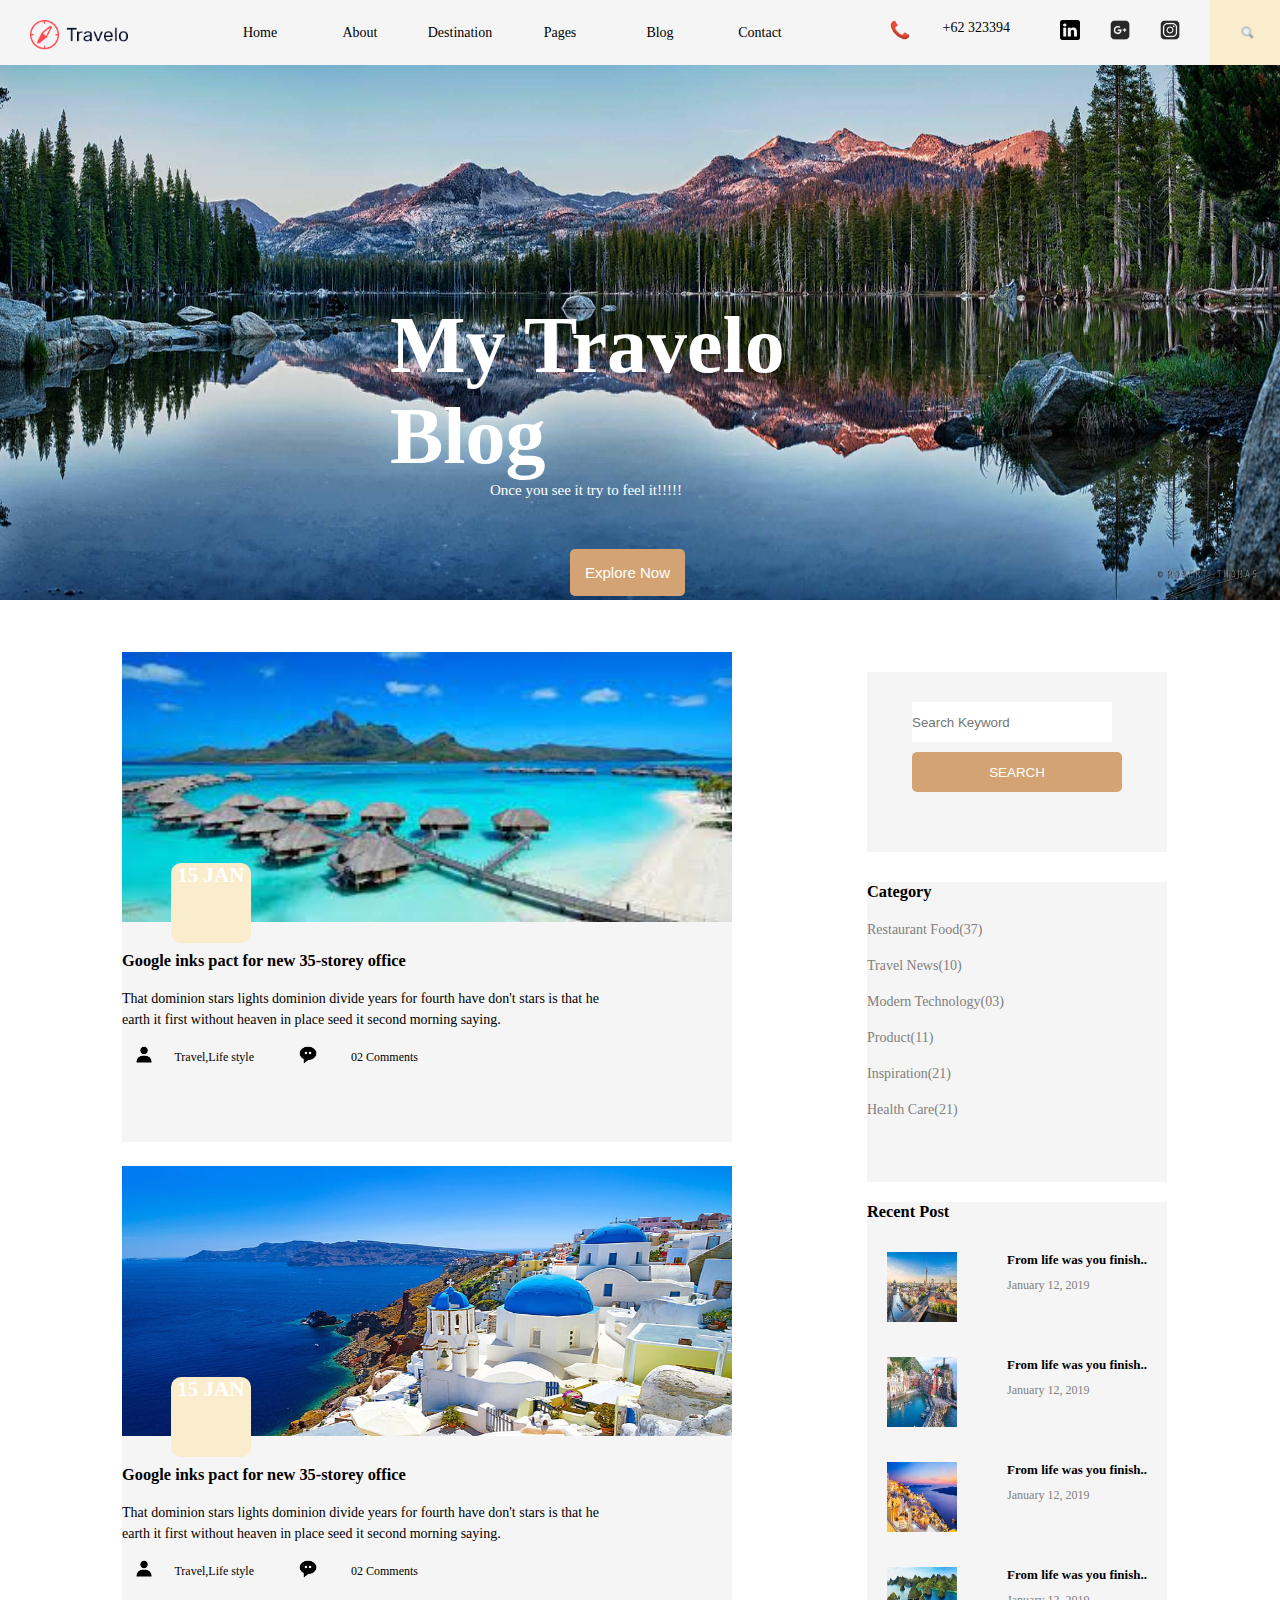
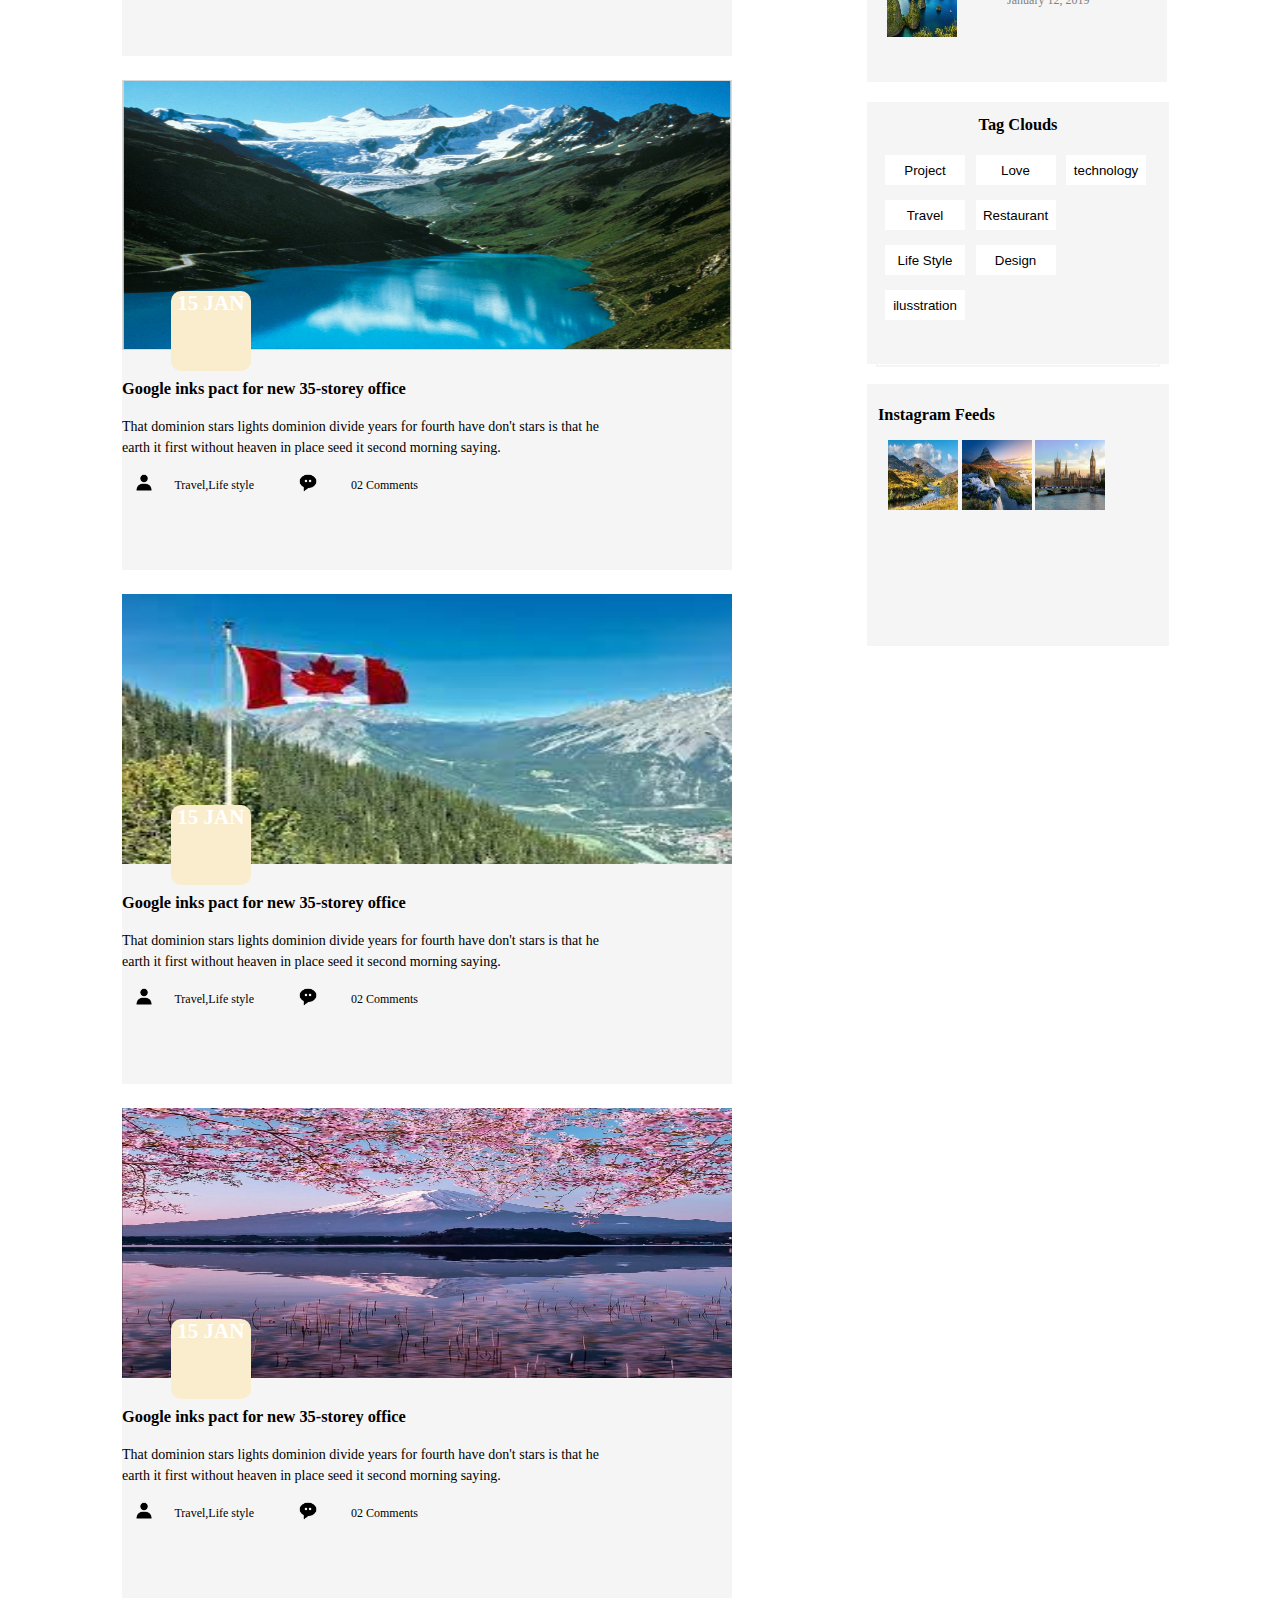
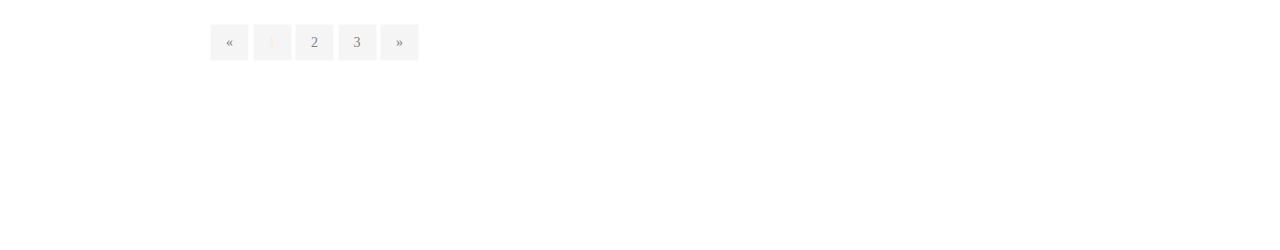
==== blog.html @ 8c9d4297 "First Commit" ====
<!DOCTYPE html>
<html lang="en">
<head>
    <title>Blog</title>
    <link rel="stylesheet" type="text/css" href="blog.css">
</head>

<body>
    <header>
        <menu>
            <nav>
                 <ul>
                    <div class="heading">
                        <img src="images/gambar_p1_fix.webp">
                    </div>
                    <li><a href="index.html">Home</a></li>
                    <li><a href="#">About</a></li>
                    <li><a href="#">Destination</a></li>
                    <li><a href="#">Pages</a>
                        <ul>
                            <li> <a href="#">Destination Detail</a></li>
                            <li> <a href="#">Elements</a></li>
                        </ul>
                    </li>
                    <li><a href="#">Blog</a>
                        <ul>
                            <li><a href="#">Blog</a></li>
                            <li><a href="#">Single-Blog</a></li>
                        </ul>
                    </li>
                    <li><a href="contact.html">Contact</a></li>
                </ul>
               
               <!--Akhir menu kanan-->
               
               <!--Menu Kanan-->
                <!--search-->
                <div class="cari">
                <a href="#"><img src="images/285651_search_icon.png"></a>
                </div>
               <!--Sosmed-->
               <div class="logo1">
                <a href="#"><img src="images/ig.png"></a>
                <a href="#"><img src="images/goo.png"></a>
                <a href="#"><img src="images/link.png"></a>
               </div>
               <!--kontak-->
               <div class="kontak">
                <p>+62 323394</p>
                <a href="#"><img src="images/telp.png"></a>
               </div>
            </nav>
            </menu>
    </header>

    <!--Foto walpaper 2-->
<div class="foto">
    <div class="fotowalpaper">
     <img src="images/sec.jpg">
    </div>
 
 <div class="tulisanfoto">
     <div class="tulisantgh">
     <h3> My Travelo Blog</h3>
     <p>Once you see it try to feel it!!!!!</p>
     <button>Explore Now</button>
     </div>
  </div>
 </div>

 <!--isi-->
    <div class="container">
        <div class="kiri">
            <div class="box">
                <img src="images/bora.jpg">
                <h3>Google inks pact for new 35-storey office</h3>
                <p>That dominion stars lights dominion divide years for fourth have don't stars is that he</p>
                <p>earth it first without heaven in place seed it second morning saying.</p>
                <div class="ke2">
                    <img src="images/user.png">
                    <p>Travel,Life style</p>

                </div>
                <div class="ke2">
                    <img src="images/pesan.png">
                    <p>02 Comments</p>
                    
                </div>
                <div class="naik">
                <h2>15 JAN</h2>
                </div>

            </div>

            <div class="box">
                <img src="images/santorini.jpg">
                <h3>Google inks pact for new 35-storey office</h3>
                <p>That dominion stars lights dominion divide years for fourth have don't stars is that he</p>
                <p>earth it first without heaven in place seed it second morning saying.</p>
                <div class="ke2">
                    <img src="images/user.png">
                    <p>Travel,Life style</p>

                </div>
                <div class="ke2">
                    <img src="images/pesan.png">
                    <p>02 Comments</p>
                    
                </div>
                <div class="naik">
                <h2>15 JAN</h2>
                </div>

            </div>

            <div class="box">
                <img src="images/swiss.jpg">
                <h3>Google inks pact for new 35-storey office</h3>
                <p>That dominion stars lights dominion divide years for fourth have don't stars is that he</p>
                <p>earth it first without heaven in place seed it second morning saying.</p>
                <div class="ke2">
                    <img src="images/user.png">
                    <p>Travel,Life style</p>

                </div>
                <div class="ke2">
                    <img src="images/pesan.png">
                    <p>02 Comments</p>
                    
                </div>
                <div class="naik">
                <h2>15 JAN</h2>
                </div>

            </div>

            <div class="box">
                <img src="images/canada.jpg">
                <h3>Google inks pact for new 35-storey office</h3>
                <p>That dominion stars lights dominion divide years for fourth have don't stars is that he</p>
                <p>earth it first without heaven in place seed it second morning saying.</p>
                <div class="ke2">
                    <img src="images/user.png">
                    <p>Travel,Life style</p>

                </div>
                <div class="ke2">
                    <img src="images/pesan.png">
                    <p>02 Comments</p>
                    
                </div>
                <div class="naik">
                <h2>15 JAN</h2>
                </div>

            </div>

            <div class="box">
                <img src="images/japan.jpg">
                <h3>Google inks pact for new 35-storey office</h3>
                <p>That dominion stars lights dominion divide years for fourth have don't stars is that he</p>
                <p>earth it first without heaven in place seed it second morning saying.</p>
                <div class="ke2">
                    <img src="images/user.png">
                    <p>Travel,Life style</p>

                </div>
                <div class="ke2">
                    <img src="images/pesan.png">
                    <p>02 Comments</p>
                    
                </div>
                <div class="naik">
                <h2>15 JAN</h2>
                </div>

            </div>

            <div class="pagination">
                <a href="">&laquo;</a> <!--https://text-symbols.com-->
                <a href=""class="active">1</a>
                <a href="">2</a>
                <a href="">3</a>
                <a href="">&raquo;</a>
            </div>



        </div>
        <div class="kanan">
            <div class="search">
                <div class="insearch">
                <input type="text" class="inputText" id="search" placeholder="Search Keyword" name="" style="border: 1px;">
                <button>SEARCH</button>
                </div>
            </div>

            <div class="kategori">
                <div class="inkategori">
                    <div class="tulisan">
                    <h3>Category</h3>
                    </div>
                <ul>
                    <li><a href="#">Restaurant Food(37)</a></li>
                    <li><a href="#">Travel News(10)</a></li>
                    <li><a href="#">Modern Technology(03)</a></li>
                    <li><a href="#">Product(11)</a></li>
                    <li><a href="#">Inspiration(21)</a></li>
                    <li><a href="#">Health Care(21)</a></li>
                </ul>
                </div>
            </div>

            <div class="recentP">
                <div class="tulisanP">
                    <h3>Recent Post</h3>
                </div>
                <div class="isiR">
                <img src="images/german.jpg">
                <div class="p">
                    <h4>From life was you finish..</h4>
                    <p>January 12, 2019</p>
                </div>
                </div>

                <div class="isiR">
                    <img src="images/italy.jpg">
                    <div class="p">
                        <h4>From life was you finish..</h4>
                        <p>January 12, 2019</p>
                    </div>
                    </div>

                    <div class="isiR">
                        <img src="images/Santo.jpg">
                        <div class="p">
                            <h4>From life was you finish..</h4>
                            <p>January 12, 2019</p>
                        </div>
                        </div>

                        <div class="isiR">
                            <img src="images/indo.jpg">
                            <div class="p">
                                <h4>From life was you finish..</h4>
                                <p>January 12, 2019</p>
                            </div>
                            </div>
            </div>

            <div class="tag">
                <div class="isitag">
                    <h3>Tag Clouds</h3>
                    <div class="button1">
                        <button>Project</button>
                        <button>Love</button>
                        <button>technology</button>
                    </div>

                    <div class="button1">
                        <button>Travel</button>
                        <button>Restaurant</button>
                    </div>

                    <div class="button1">
                        <button>Life Style</button>
                        <button>Design</button>
                    </div>

                    <div class="button1">
                        <button>ilusstration</button>
                    </div>
                </div>

            </div>

            <div class="instagram">
                <div class="isi">
                    <h3>Instagram Feeds</h3>
                <div class="isig">
                    <img src="images/scott.jpg">
                    <img src="images/ice.jpg">
                    <img src="images/uk2.jpg">
                </div>

                <div class="isig">
---- blog.css ----
*{margin: 0px;padding: 0px;}
body {
    font-size: 14px;
    font-family: verdana;
}
.container{
    width: 100%;
    height: 500px;
}
header{
    position: fixed;
    z-index: 9999;
    width: 100%;
    height: 65px;
}

menu{
    background:whitesmoke;
    width: 100%;
    height: 65px;
    overflow: hidden;
}

/* Ini css menu kiri */
.heading{
    float: left;
    width: 640px;
    margin-right: -430px;
}
nav ul {
    list-style: none;
}
nav ul li {
    float: left;
    line-height: 65px;
}
nav ul li a {
    float: left;
    width:100px; 
    display:block; 
    text-align:center; 
    color:black; 
    text-decoration:none; 
}
nav ul ul {
    display:none; 
    list-style:none; 
    position:absolute; 
    background-color:whitesmoke;
    float: none;
    top:65px; 
    width:190px;
    z-index: 9999;

}
nav ul li a:hover {
    background-color:whitesmoke; 
    display:block;
    color: maroon;
}
nav ul li:hover ul {
    display:block;
}
nav ul ul li a {
    display:block;
    padding-left:30px; 
    text-align:left; 
    width:160px;
    height: 60px;
    line-height: 60px;
}
nav ul ul li a:hover {
    color:maroon;
}
.heading img{
    float: left;
    width: 100px;
    margin-bottom:50px;
    margin-top: 20px;
    margin-right: 20px;
    margin-left:30px;
}
/*Ini CSS menu kanan */
.kontak img{
    width: 20px;
    float: right;
    margin-right: 300px;
    margin-top: -20px;
}
.logo1 img{
    width: 20px;
    float: right;
    margin-top: 20px;
    margin-right: 30px;
}
.kontak p{
    margin-right: 50px;
    float: right;
    margin-top: 20px;
}
.cari{
    width: 70px;
    height: 70px;
    background-color: #faedcd;
    float: right;
}
.cari img{
    width: 15px;
    height: 15px;
    float: right;
    margin-top: 25px;
    margin-right: 25px;
}

/*ini css walpaper ke-2*/
.fotowalpaper img{
    width: 100%;
    height: 600px;
}
/* edit tulisan foto walpaper ke-2*/
.foto{
    width: 100%;
    height: 500px;
    margin: auto;
}
.tulisanfoto{
    position: absolute;
    width: 50%;
    bottom: 60%;
    top: 40%;
    left: 25%;
}
.tulisanfoto .tulisantgh{
    width: 500px;
    height: 500px;
    margin: auto;
    margin-top: -60px;
}
.tulisanfoto h3{
    font-size: 80px;
    font-family: brush script mt;
    color: white;
    margin-left: auto;
}
.tulisanfoto p{
    font-size: 15px;
    font-family: verdana;
    color: white;
    margin-left: 100px;
    margin-bottom: 50px;
}
.tulisanfoto button{
    margin-left: 180px;
    padding: 15px;
    background-color: #d4a373;
    color: white;
    font-family: sans-serif;
    font-size: 15px;
    border: none;
    border-radius: 5px;
}
.tulisanfoto button:hover{
    background-color:#faedcd;
}
.tulisanfoto button:hover{
    background-color:#faedcd;
}

/*pembungkus*/

.container{
    width: 1100px;
    height: 2800px;
    margin: auto;
    margin-top: 150px;
}
.container .kiri{
    width: 700px;
    height: 2700px;
    margin-left: 20px;
}
.container .kanan{
    width: 340px;
    height: 2000px;
    border: 2px solid white;
    margin-left: 750px; margin-top: -2700px;
}
.container .kiri .box{
    width: 610px;
    height: 490px;
    border: 2px solid white;
    margin-left: 10px; margin-top: 20px;
    background-color: whitesmoke;
    position: relative;
}
.kiri .box img{
    width: 610px;
    height: 270px;
    margin-bottom: 25px;
    position: relative;
}
.kiri .box h3{
    margin-bottom: 20px;
}
.kiri .box p{
    margin-bottom: 5px;
}
.box .ke2{
    width: 150px;
    height: 50px;
    border: 2px solid whitesmoke;
    float: left;
    margin-left: 10px;
}
.box .ke2 img{
    width: 20px;
    height: 20px;
    margin-top: 10px;
}
.box .ke2 p{
    float: right;
    font-size: 12px;
    margin-right: 30px;
    margin-top: 15px;
}
.box .naik h2{
    width: 80px;
    height: 80px;
    background-color: #faedcd;
    position: absolute;
    top : 43%; left: 8%;
    text-align: center;
    color: white;
    border-radius: 10px;
}

/*bagian kanan 1 */
.container .kanan .search{
    width: 300px;
    height: 180px;
    margin-left: 25px;
    background-color:whitesmoke;
    margin-top: 17px;
}
.kanan .search .insearch{
    width: 210px;
    height: 150px;
    margin: auto;
    margin-top: 20px;
}
.kanan .search .insearch input{
    width: 200px;
    height: 40px;
    margin-top: 30px;
}
.kanan .search .insearch button{
    width: 210px;
    height: 40px;
    background-color: #d4a373; color: white;
    margin-top: 10px;
    border: none;
    border-radius: 5px;
}

/*Kategori*/
.kanan .kategori{
    width: 300px;
    height: 300px;
    margin-left: 25px;
    background-color:whitesmoke;
    margin-top: 20px;
}
.kanan .kategori .inkategori h3{
    margin-top: 15px; margin-bottom: 20px;
}
.kategori .inkategori .tulisan h3{
    width: 80px;
    margin-top: 30px;
}
.kanan .kategori ul li{
    list-style: none;
    margin-top: 20px;
}
.kanan .kategori ul li a{
    text-decoration: none;
    color: grey;
}
.kanan .kategori ul li a:hover{
    color: #faedcd;
}

/*Recent Post */
.kanan .recentP{
    width: 300px;
    height: 480px;
    margin-left: 25px;
    background-color:whitesmoke;
    margin-top: 20px;
    overflow: hidden;
}
.recentP .isiR{
    width: 290px;
    height: 100px;
    margin-bottom: 5px;
}
.recentP .tulisanP h3{
    width: 300px;
    height: 30px;
    margin-bottom: 20px;
}
.recentP img{
    width: 70px;
    height: 70px;
    float: left;
    margin-left: 20px;
}
.recentP .p{
    float: right;
    margin-right: 10px;
}
.recentP .p h4{
    font-size: 13px;
}
.recentP .p p{
    color: grey;
    font-size: 12px;
    margin-top: 10px;
}

/*Tag Clouds */
.kanan .tag{
    width: 300px;
    height: 260px;
    margin-left: 25px;
    background-color:whitesmoke;
    margin-top: 20px;
    border: 1px solid whitesmoke;
}
.tag .isitag{
    width: 280px;
    height: 250px;
    margin: auto;
    border: 2px solid whitesmoke;
    margin-top: 10px;
}
.isitag h3{
    text-align: center;
    margin-bottom: 20px;
}
.isitag .button1 button{
    width: 80px;
    height: 30px;
    margin-left: 7px;
    background-color: white;
    color: black;
    border: none;
    margin-bottom: 15px;
}
.isitag .button1 button:hover{
    background-color: #d4a373;
}

/*Instagram Box*/
.kanan .instagram{
    width: 300px;
    height: 260px;
    margin-left: 25px;
    background-color:whitesmoke;
    margin-top: 20px;
    border: 1px solid whitesmoke;
}
.instagram .isi{
    width: 280px;
    height: 230px;
    margin: auto;
    margin-top: 20px;
}
.isi .isig{
    margin-left: 10px;
}
.isig img{
    margin-top: 15px;
    width: 70px;
    height: 70px;
}

/*NewsLetter*/
.kanan .news{
    width: 300px;
    height: 220px;
    margin-left: 25px;
    background-color:whitesmoke;
    margin-top: 20px;
    border: 1px solid whitesmoke;
}
.news .isinews{
    width: 280px;
    height: 200px;
    margin: auto;
    margin-top: 25px;
}
.isinews .innews{
    width: 250px;
    height: 150px;
    margin-top: 20px;
}
.innews input{
    margin-top: 20px;
    width: 220px;
    height: 30px;
    margin-left: 10px;
}
.innews button{
    width: 220px;
    height: 30px;
    background-color: #d4a373;
    margin-left: 10px;
    border: none;
    margin-top: 15px;
    color: white;
}

/*footer*/
.footer{
    margin: auto;
    width: 100%;
    height:590px;
    background-color: #d4a373;
}
.footer .container{
    width: 1200px;
    height:550px;
    margin: auto;
}
.footer .bg1 .atas img{
    margin-top: 30px;
}
.footer .bg1 .atas .gab{
    margin-top: 35px;
}
.bg1 .atas .gab p{
    color: grey;
    text-decoration: none;
}

.footer .bg1 .atas .ulli{
    border: 2px solid #d4a373;
}

.footer .bg1 .atas ul li{
    list-style: none;
    border-radius: 2px solid #d4a373 ;
}
.footer .bg1 .atas ul li a{
    text-decoration: none;
    color: grey;
}
.footer .bg1 .bawah{
    border: 2px solid #d4a373;
    margin-top: 20px;
}

.footer .footeratas{
    width: 1100px;
    height: 400px;
    border: 2px solid #d4a373;
    margin-left: 50px;
}
.footeratas .bg1{
    width: auto;
    margin-left: 15px;
    height: 300px;
    border: 2px solid #d4a373;
    margin-top: 20px;
    float: left;
}
.footer .bg1 .bawah img{
    width: 20px;
    height: 20px;
    margin-left: 20px;
}
.bg1 ul li{
    list-style: none;
}

.bg1 .ke2 .bungkus ul li{
    margin-left: 75px;
    margin-bottom: 5px;
}
.bg1 .ke2 ul a{
    font-size: 16px;
    color: grey;
    text-decoration: none;
}
.bg1 .pembungkusfut .kiri{
    width: 65px;
    height: 100px;
    border: 2px solid #d4a373;
    margin-left: 20px; margin-top: 60px;
}
.bg1 .pembungkusfut .kanan{
    width: 65px;
    height: 100px;
    border: 2px solid #d4a373;
    margin-left: 50px; margin-top: 60px;
}
.bg1 .pembungkusfut .kiri ul li a{
    color: grey;
    line-height: 25px;
    text-decoration: none;
   
}
.bg1 .pembungkusfut .kanan ul li a{
    color: grey;
    line-height: 25px;
    text-decoration: none;
}
.bg1 .ke2 .bungkus{
    width: 256px;
    height: 150px;
    border: 2px solid #d4a373;
    margin-top: 60px;
}
.bg1 h3{
    font-size: 18px;
    text-align: center; color:white;
}
.bg1 .bjudul {
    width: 250px;
    height: 30px;
    border: 2px solid #d4a373;
    margin-top: 30px;
}
.bg1 .pembungkusfut{
    overflow: hidden;
}
.bg1 .pembungkusfut .kiri{
    float: left;
}
.bg1 .pembungkusfut .kanan{
    float: right;
}
.bg1 .imgfut{
    width: 250px;
    height: 200px;
    margin: auto;
    border: 2px solid #d4a373;
    margin-top: 50px;
}
.bg1 .imgfut img{
    margin-left: 5px; margin-top: 5px;
    border-radius: 5px;
}

.bg1 .imgfut img{
    width: 70px; height: 70px;
}
.footer .footerbawah{
    width: 1100px;
    height: 100px;
    border: 2px solid #d4a373;
    margin-left: 50px; margin-top: 30px;
}
.footer .footerbawah .contfb{
    width: 800px;
    height: 60px;
    margin: auto;
    border: 2px solid #d4a373;
}
.footer .footerbawah .contfb p{
    text-align: center;
    color: white; 
    margin-top: 20px;
}
.footer .allbg1{
    width: 1100px;
    height: 350px;
    margin: auto;
    border: 2px solid #d4a373;
    margin-top: 20px;
}
/*pagination*/
.pagination{
    width: 500px;
    margin: auto;
    padding: 15px;
    margin-top: 20px;
}
.pagination a{
    padding: 10px 15px;
    text-decoration: none;
    color: grey;
    width: 50px;
    height: 50px;
    background-color: whitesmoke;
    border: 1px solid rgba(255, 255, 255, 0.619);
}
.pagination a:hover{
    background-color: silver;
    border-radius: 10px;
    color: white;
}
.pagination a.active{
    color: #faedcd;
}
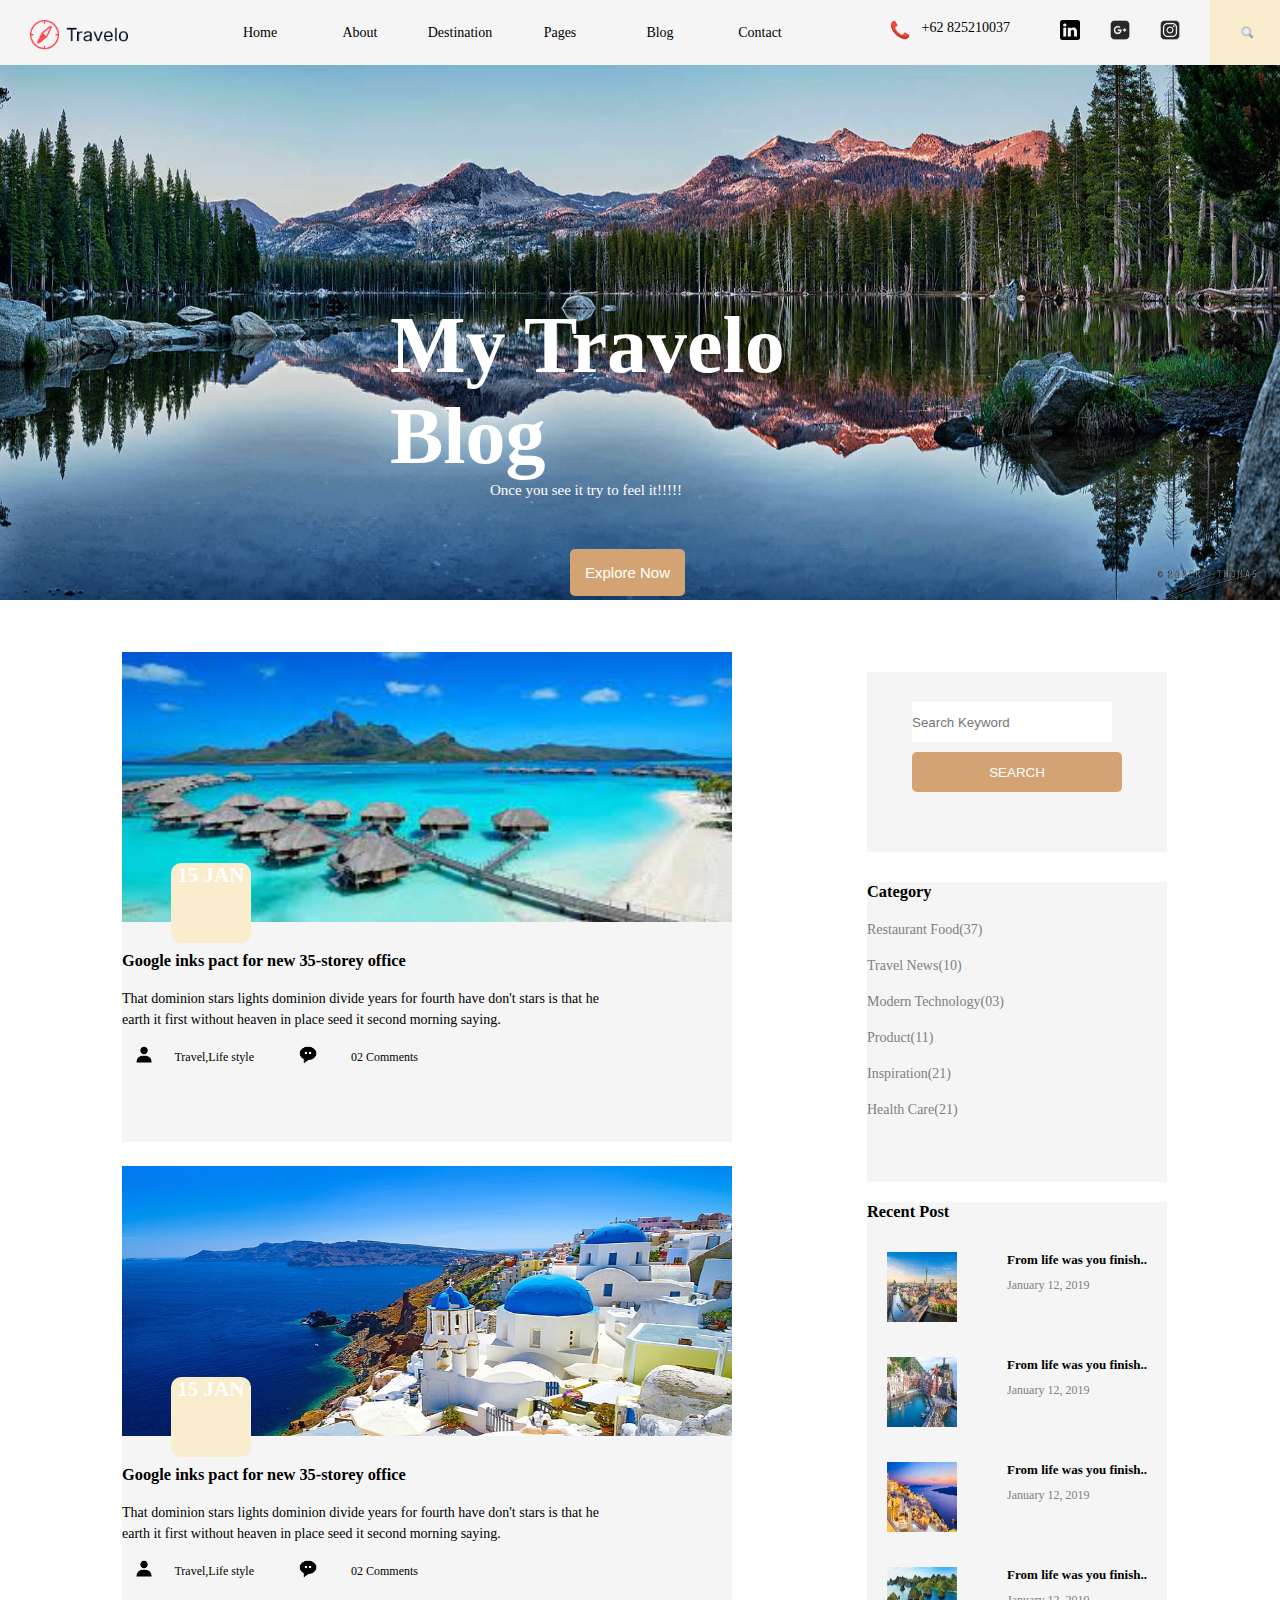
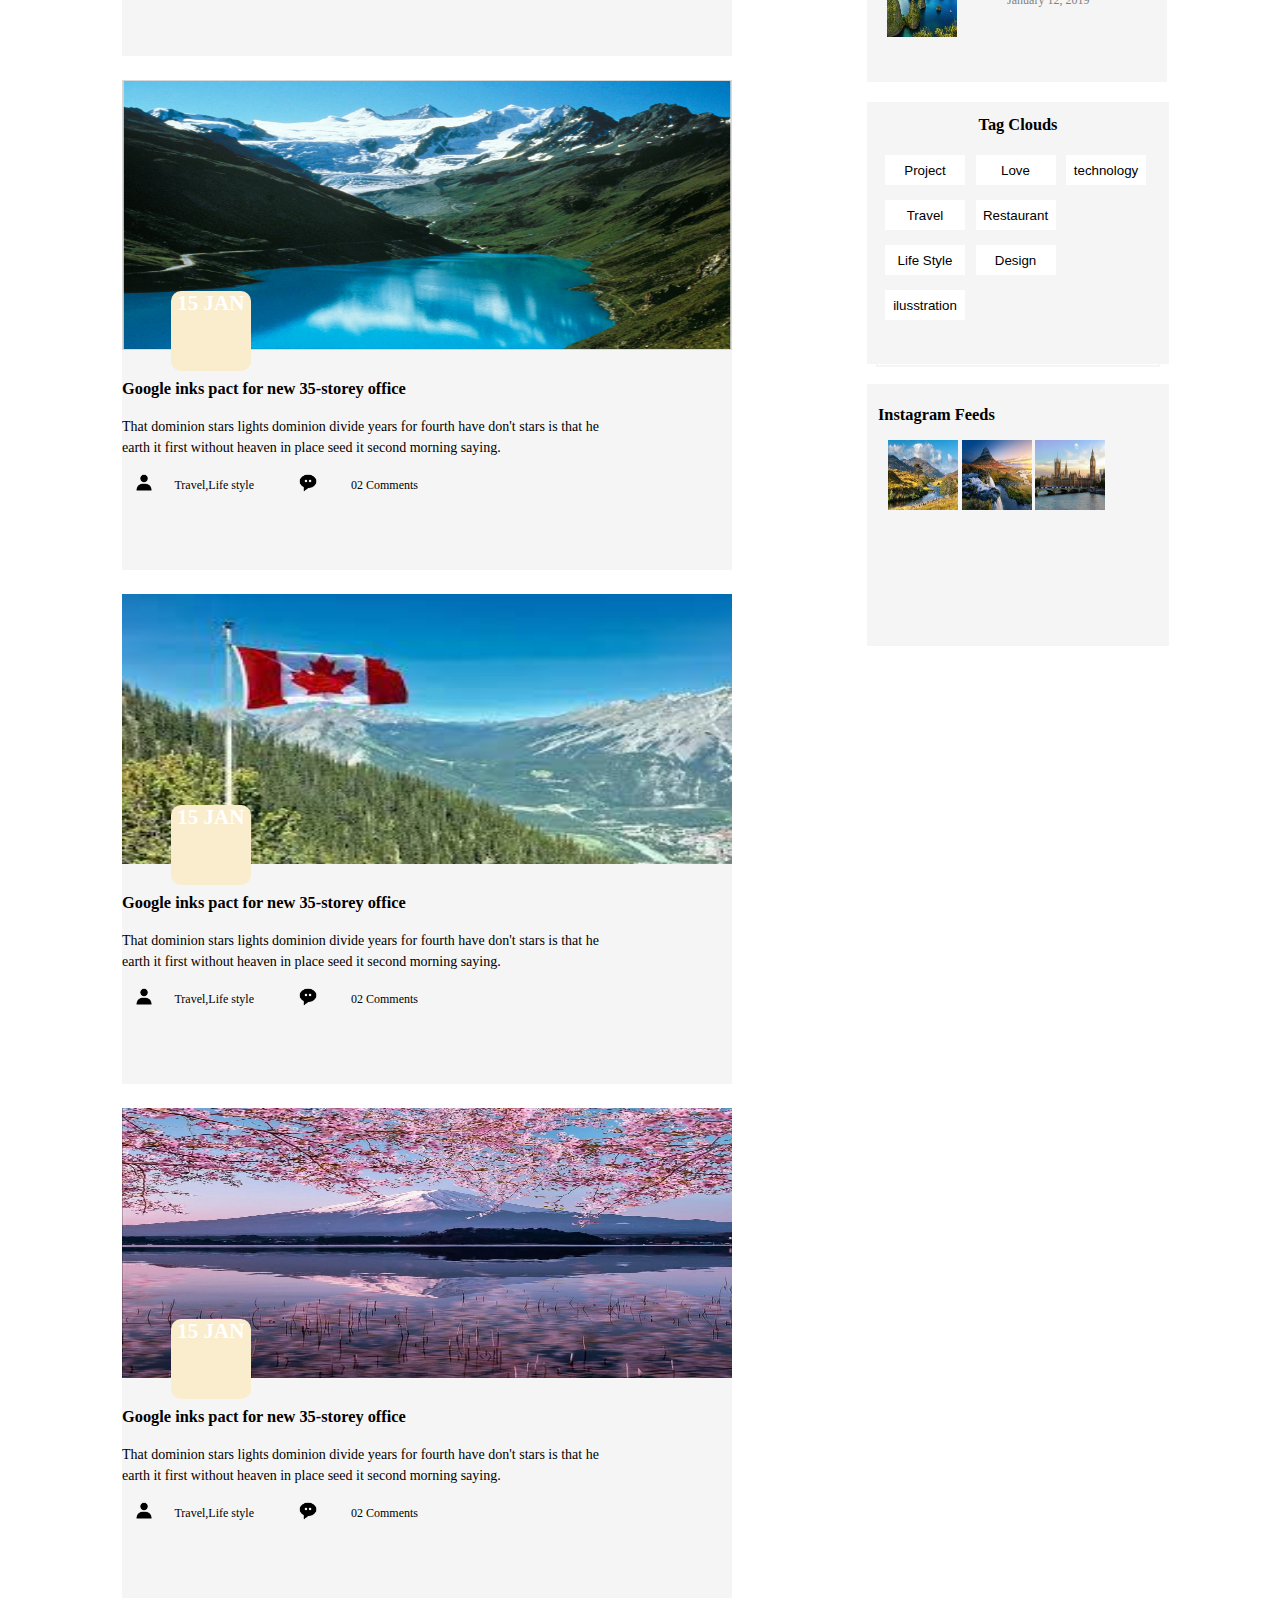
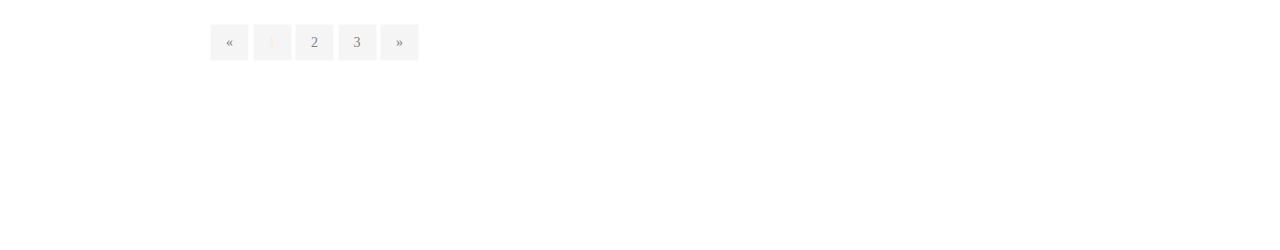
==== commit bcc94c82: "Update blog.html" ====
--- a/blog.html
+++ b/blog.html
@@ -46,7 +46,7 @@
                </div>
                <!--kontak-->
                <div class="kontak">
-                <p>+62 323394</p>
+                <p>+62 825210037</p>
                 <a href="#"><img src="images/telp.png"></a>
                </div>
             </nav>
@@ -284,4 +284,4 @@
                 </div>
 
                 <div class="isig">
-             +             
